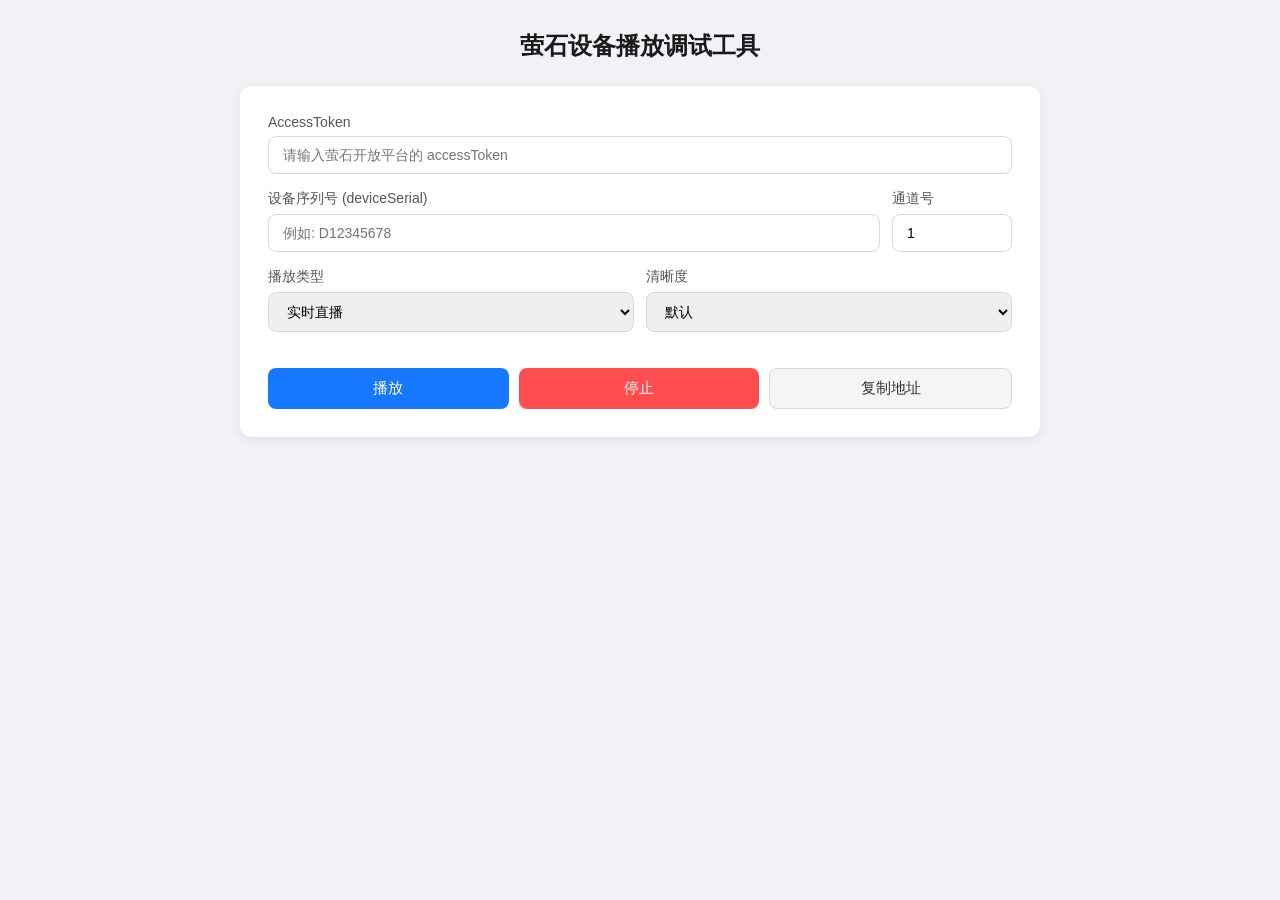
==== spring-boot-ys7/src/main/resources/static/index.html @ 27de963b "add" ====
<!DOCTYPE html>
<html lang="zh-CN">
<head>
    <meta charset="UTF-8">
    <meta name="viewport" content="width=device-width, initial-scale=1.0">
    <title>萤石设备播放调试</title>
    <style>
        * { margin: 0; padding: 0; box-sizing: border-box; }
        body { font-family: -apple-system, BlinkMacSystemFont, "Segoe UI", Roboto, sans-serif; background: #f0f2f5; min-height: 100vh; display: flex; flex-direction: column; align-items: center; padding: 30px 20px; }
        h1 { color: #1a1a1a; margin-bottom: 24px; font-size: 24px; }
        .panel { background: #fff; border-radius: 12px; box-shadow: 0 2px 12px rgba(0,0,0,0.08); padding: 28px; width: 100%; max-width: 800px; }
        .form-group { margin-bottom: 16px; }
        label { display: block; font-size: 14px; color: #555; margin-bottom: 6px; font-weight: 500; }
        input, select { width: 100%; padding: 10px 14px; border: 1px solid #d9d9d9; border-radius: 8px; font-size: 14px; outline: none; transition: border-color 0.2s; }
        input:focus, select:focus { border-color: #1677ff; box-shadow: 0 0 0 2px rgba(22,119,255,0.1); }
        .row { display: flex; gap: 12px; }
        .row > .form-group { flex: 1; }
        .btn-group { display: flex; gap: 10px; margin-top: 20px; }
        button { flex: 1; padding: 10px 20px; border: none; border-radius: 8px; font-size: 15px; font-weight: 500; cursor: pointer; transition: all 0.2s; }
        .btn-play { background: #1677ff; color: #fff; }
        .btn-play:hover { background: #4096ff; }
        .btn-stop { background: #ff4d4f; color: #fff; }
        .btn-stop:hover { background: #ff7875; }
        .btn-copy { background: #f5f5f5; color: #333; border: 1px solid #d9d9d9; }
        .btn-copy:hover { background: #e8e8e8; }
        .player-area { margin-top: 24px; width: 100%; max-width: 800px; }
        .player-area iframe { width: 100%; height: 450px; border: none; border-radius: 12px; box-shadow: 0 2px 12px rgba(0,0,0,0.08); }
        .tip { font-size: 12px; color: #999; margin-top: 4px; }
        .url-preview { margin-top: 16px; padding: 12px; background: #fafafa; border-radius: 8px; border: 1px solid #eee; font-size: 13px; color: #666; word-break: break-all; display: none; }
    </style>
</head>
<body>
    <h1>萤石设备播放调试工具</h1>
    <div class="panel">
        <div class="form-group">
            <label>AccessToken</label>
            <input type="text" id="accessToken" placeholder="请输入萤石开放平台的 accessToken">
        </div>
        <div class="row">
            <div class="form-group">
                <label>设备序列号 (deviceSerial)</label>
                <input type="text" id="deviceSerial" placeholder="例如: D12345678">
            </div>
            <div class="form-group" style="max-width: 120px;">
                <label>通道号</label>
                <input type="number" id="channelNo" value="1" min="1">
            </div>
        </div>
        <div class="row">
            <div class="form-group">
                <label>播放类型</label>
                <select id="playType">
                    <option value="live">实时直播</option>
                    <option value="rec">录像回放</option>
                </select>
            </div>
            <div class="form-group">
                <label>清晰度</label>
                <select id="quality">
                    <option value="">默认</option>
                    <option value="hd">高清</option>
                    <option value="sd">标清</option>
                </select>
            </div>
        </div>
        <div class="btn-group">
            <button class="btn-play" onclick="play()">播放</button>
            <button class="btn-stop" onclick="stop()">停止</button>
            <button class="btn-copy" onclick="copyUrl()">复制地址</button>
        </div>
        <div class="url-preview" id="urlPreview"></div>
    </div>
    <div class="player-area" id="playerArea"></div>

    <script>
        function buildEzopenUrl() {
            const token = document.getElementById('accessToken').value.trim();
            const serial = document.getElementById('deviceSerial').value.trim();
            const channel = document.getElementById('channelNo').value.trim() || '1';
            const playType = document.getElementById('playType').value;
            const quality = document.getElementById('quality').value;

            if (!token || !serial) {
                alert('请填写 AccessToken 和 设备序列号');
                return null;
            }

            let path = channel;
            if (quality) path += '.' + quality;
            path += '.' + playType;

            const ezopenUrl = `ezopen://open.ys7.com/${serial}/${path}`;
            const iframeSrc = `https://open.ys7.com/ezopen/h5/iframe?url=${encodeURIComponent(ezopenUrl)}&autoplay=1&accessToken=${token}`;

            return { ezopenUrl, iframeSrc };
        }

        function play() {
            const result = buildEzopenUrl();
            if (!result) return;

            const preview = document.getElementById('urlPreview');
            preview.style.display = 'block';
            preview.innerHTML = `<strong>ezopen:</strong> ${result.ezopenUrl}<br><strong>iframe:</strong> ${result.iframeSrc}`;

            const area = document.getElementById('playerArea');
            area.innerHTML = `<iframe src="${result.iframeSrc}" allowfullscreen allow="autoplay"></iframe>`;
        }

        function stop() {
            document.getElementById('playerArea').innerHTML = '';
            document.getElementById('urlPreview').style.display = 'none';
        }

        function copyUrl() {
            const result = buildEzopenUrl();
            if (!result) return;

            navigator.clipboard.writeText(result.iframeSrc).then(() => {
                alert('地址已复制到剪贴板');
            }).catch(() => {
                // fallback
                const ta = document.createElement('textarea');
                ta.value = result.iframeSrc;
                document.body.appendChild(ta);
                ta.select();
                document.execCommand('copy');
                document.body.removeChild(ta);
                alert('地址已复制到剪贴板');
            });
        }
    </script>
</body>
</html>
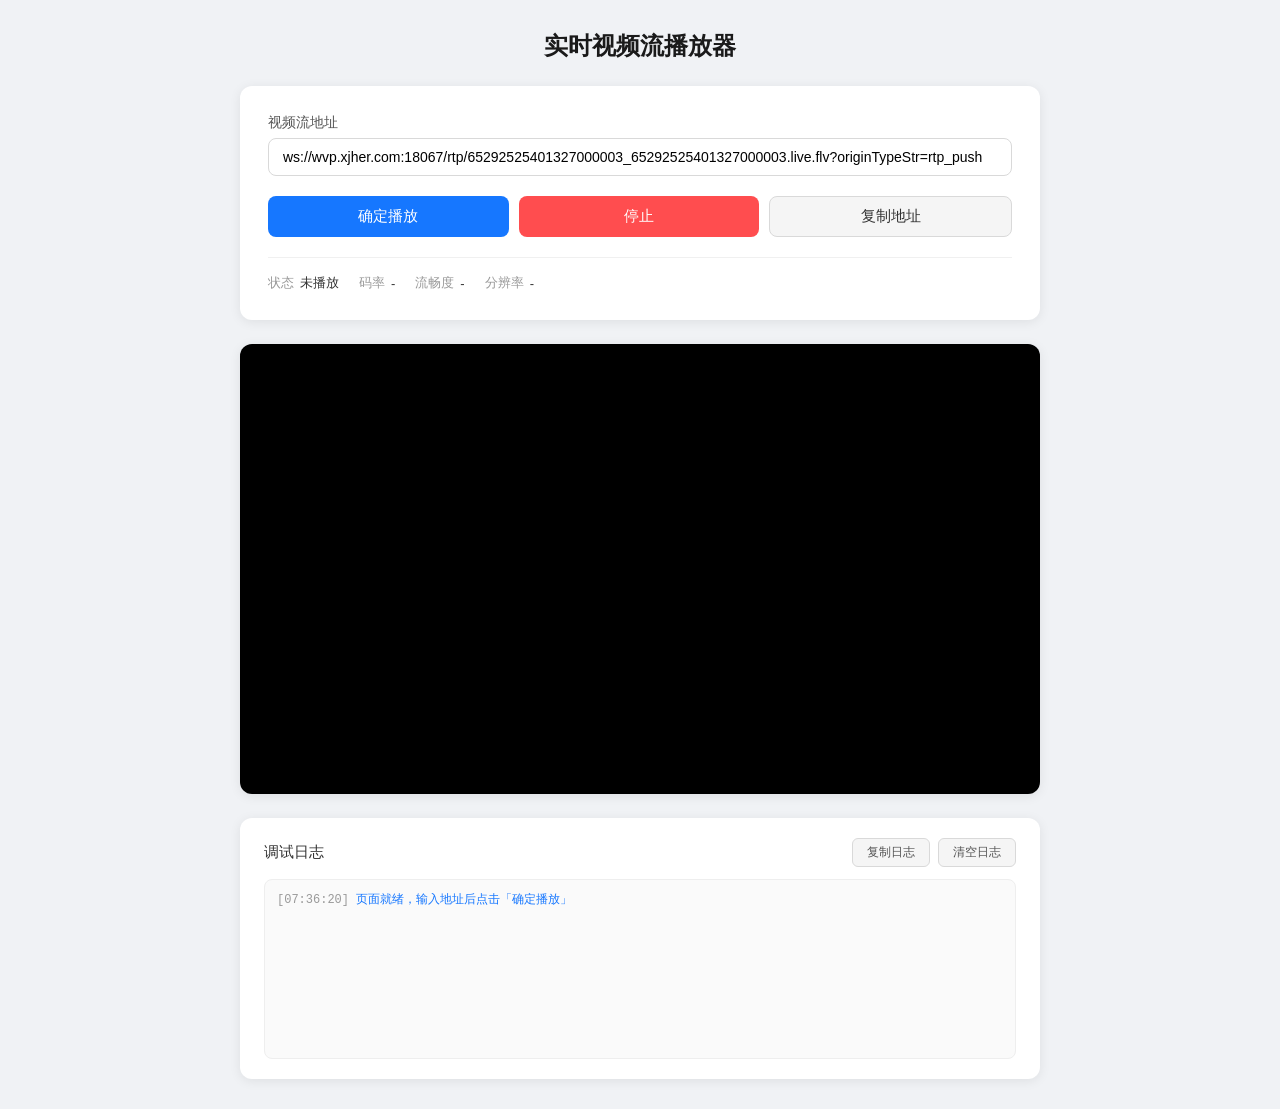
==== commit 0766bb17: "add demo" ====
--- a/spring-boot-ys7/src/main/resources/static/index.html
+++ b/spring-boot-ys7/src/main/resources/static/index.html
@@ -1,134 +1,213 @@
 <!DOCTYPE html>
 <html lang="zh-CN">
 <head>
-    <meta charset="UTF-8">
-    <meta name="viewport" content="width=device-width, initial-scale=1.0">
-    <title>萤石设备播放调试</title>
-    <style>
-        * { margin: 0; padding: 0; box-sizing: border-box; }
-        body { font-family: -apple-system, BlinkMacSystemFont, "Segoe UI", Roboto, sans-serif; background: #f0f2f5; min-height: 100vh; display: flex; flex-direction: column; align-items: center; padding: 30px 20px; }
-        h1 { color: #1a1a1a; margin-bottom: 24px; font-size: 24px; }
-        .panel { background: #fff; border-radius: 12px; box-shadow: 0 2px 12px rgba(0,0,0,0.08); padding: 28px; width: 100%; max-width: 800px; }
-        .form-group { margin-bottom: 16px; }
-        label { display: block; font-size: 14px; color: #555; margin-bottom: 6px; font-weight: 500; }
-        input, select { width: 100%; padding: 10px 14px; border: 1px solid #d9d9d9; border-radius: 8px; font-size: 14px; outline: none; transition: border-color 0.2s; }
-        input:focus, select:focus { border-color: #1677ff; box-shadow: 0 0 0 2px rgba(22,119,255,0.1); }
-        .row { display: flex; gap: 12px; }
-        .row > .form-group { flex: 1; }
-        .btn-group { display: flex; gap: 10px; margin-top: 20px; }
-        button { flex: 1; padding: 10px 20px; border: none; border-radius: 8px; font-size: 15px; font-weight: 500; cursor: pointer; transition: all 0.2s; }
-        .btn-play { background: #1677ff; color: #fff; }
-        .btn-play:hover { background: #4096ff; }
-        .btn-stop { background: #ff4d4f; color: #fff; }
-        .btn-stop:hover { background: #ff7875; }
-        .btn-copy { background: #f5f5f5; color: #333; border: 1px solid #d9d9d9; }
-        .btn-copy:hover { background: #e8e8e8; }
-        .player-area { margin-top: 24px; width: 100%; max-width: 800px; }
-        .player-area iframe { width: 100%; height: 450px; border: none; border-radius: 12px; box-shadow: 0 2px 12px rgba(0,0,0,0.08); }
-        .tip { font-size: 12px; color: #999; margin-top: 4px; }
-        .url-preview { margin-top: 16px; padding: 12px; background: #fafafa; border-radius: 8px; border: 1px solid #eee; font-size: 13px; color: #666; word-break: break-all; display: none; }
-    </style>
+  <meta charset="UTF-8">
+  <meta name="viewport" content="width=device-width, initial-scale=1.0">
+  <title>实时视频流播放器</title>
+  <style>
+    * { margin: 0; padding: 0; box-sizing: border-box; }
+    body { font-family: -apple-system, BlinkMacSystemFont, "Segoe UI", Roboto, sans-serif; background: #f0f2f5; min-height: 100vh; display: flex; flex-direction: column; align-items: center; padding: 30px 20px; }
+    h1 { color: #1a1a1a; margin-bottom: 24px; font-size: 24px; }
+    .panel { background: #fff; border-radius: 12px; box-shadow: 0 2px 12px rgba(0,0,0,0.08); padding: 28px; width: 100%; max-width: 800px; }
+    .form-group { margin-bottom: 16px; }
+    label { display: block; font-size: 14px; color: #555; margin-bottom: 6px; font-weight: 500; }
+    input { width: 100%; padding: 10px 14px; border: 1px solid #d9d9d9; border-radius: 8px; font-size: 14px; outline: none; transition: border-color 0.2s; }
+    input:focus { border-color: #1677ff; box-shadow: 0 0 0 2px rgba(22,119,255,0.1); }
+    .btn-group { display: flex; gap: 10px; margin-top: 20px; }
+    button { flex: 1; padding: 10px 20px; border: none; border-radius: 8px; font-size: 15px; font-weight: 500; cursor: pointer; transition: all 0.2s; }
+    .btn-play { background: #1677ff; color: #fff; }
+    .btn-play:hover { background: #4096ff; }
+    .btn-stop { background: #ff4d4f; color: #fff; }
+    .btn-stop:hover { background: #ff7875; }
+    .btn-copy { background: #f5f5f5; color: #333; border: 1px solid #d9d9d9; }
+    .btn-copy:hover { background: #e8e8e8; }
+    .status-bar { display: flex; flex-wrap: wrap; gap: 20px; margin-top: 20px; padding-top: 16px; border-top: 1px solid #f0f0f0; font-size: 13px; }
+    .status-item { display: flex; align-items: center; gap: 6px; }
+    .status-label { color: #999; }
+    .status-value { color: #333; font-weight: 500; }
+    .status-value.ok { color: #52c41a; }
+    .status-value.warn { color: #faad14; }
+    .status-value.error { color: #ff4d4f; }
+    .player-area { margin-top: 24px; width: 100%; max-width: 800px; }
+    .player-wrap { width: 100%; aspect-ratio: 16/9; background: #000; border-radius: 12px; overflow: hidden; box-shadow: 0 2px 12px rgba(0,0,0,0.08); }
+    #playerContainer { width: 100%; height: 100%; }
+    .log-panel { margin-top: 24px; width: 100%; max-width: 800px; background: #fff; border-radius: 12px; box-shadow: 0 2px 12px rgba(0,0,0,0.08); padding: 20px 24px; }
+    .log-header { display: flex; align-items: center; justify-content: space-between; margin-bottom: 12px; }
+    .log-header h2 { font-size: 15px; color: #333; font-weight: 500; }
+    .log-btn-group { display: flex; gap: 8px; }
+    .log-btn { flex: none; padding: 5px 14px; font-size: 12px; background: #f5f5f5; color: #555; border: 1px solid #d9d9d9; border-radius: 6px; cursor: pointer; transition: all 0.2s; }
+    .log-btn:hover { background: #e8e8e8; }
+    #logBox { height: 180px; overflow-y: auto; background: #fafafa; border: 1px solid #eee; border-radius: 8px; padding: 10px 12px; font-family: Consolas, "Courier New", monospace; font-size: 12px; line-height: 1.7; white-space: pre-wrap; word-break: break-all; }
+    .log-time { color: #999; }
+    .log-info { color: #1677ff; }
+    .log-success { color: #52c41a; }
+    .log-warn { color: #faad14; }
+    .log-error { color: #ff4d4f; }
+  </style>
 </head>
 <body>
-    <h1>萤石设备播放调试工具</h1>
-    <div class="panel">
-        <div class="form-group">
-            <label>AccessToken</label>
-            <input type="text" id="accessToken" placeholder="请输入萤石开放平台的 accessToken">
-        </div>
-        <div class="row">
-            <div class="form-group">
-                <label>设备序列号 (deviceSerial)</label>
-                <input type="text" id="deviceSerial" placeholder="例如: D12345678">
-            </div>
-            <div class="form-group" style="max-width: 120px;">
-                <label>通道号</label>
-                <input type="number" id="channelNo" value="1" min="1">
-            </div>
-        </div>
-        <div class="row">
-            <div class="form-group">
-                <label>播放类型</label>
-                <select id="playType">
-                    <option value="live">实时直播</option>
-                    <option value="rec">录像回放</option>
-                </select>
-            </div>
-            <div class="form-group">
-                <label>清晰度</label>
-                <select id="quality">
-                    <option value="">默认</option>
-                    <option value="hd">高清</option>
-                    <option value="sd">标清</option>
-                </select>
-            </div>
-        </div>
-        <div class="btn-group">
-            <button class="btn-play" onclick="play()">播放</button>
-            <button class="btn-stop" onclick="stop()">停止</button>
-            <button class="btn-copy" onclick="copyUrl()">复制地址</button>
-        </div>
-        <div class="url-preview" id="urlPreview"></div>
-    </div>
-    <div class="player-area" id="playerArea"></div>
-
-    <script>
-        function buildEzopenUrl() {
-            const token = document.getElementById('accessToken').value.trim();
-            const serial = document.getElementById('deviceSerial').value.trim();
-            const channel = document.getElementById('channelNo').value.trim() || '1';
-            const playType = document.getElementById('playType').value;
-            const quality = document.getElementById('quality').value;
-
-            if (!token || !serial) {
-                alert('请填写 AccessToken 和 设备序列号');
-                return null;
-            }
-
-            let path = channel;
-            if (quality) path += '.' + quality;
-            path += '.' + playType;
-
-            const ezopenUrl = `ezopen://open.ys7.com/${serial}/${path}`;
-            const iframeSrc = `https://open.ys7.com/ezopen/h5/iframe?url=${encodeURIComponent(ezopenUrl)}&autoplay=1&accessToken=${token}`;
-
-            return { ezopenUrl, iframeSrc };
-        }
-
-        function play() {
-            const result = buildEzopenUrl();
-            if (!result) return;
-
-            const preview = document.getElementById('urlPreview');
-            preview.style.display = 'block';
-            preview.innerHTML = `<strong>ezopen:</strong> ${result.ezopenUrl}<br><strong>iframe:</strong> ${result.iframeSrc}`;
-
-            const area = document.getElementById('playerArea');
-            area.innerHTML = `<iframe src="${result.iframeSrc}" allowfullscreen allow="autoplay"></iframe>`;
-        }
-
-        function stop() {
-            document.getElementById('playerArea').innerHTML = '';
-            document.getElementById('urlPreview').style.display = 'none';
-        }
-
-        function copyUrl() {
-            const result = buildEzopenUrl();
-            if (!result) return;
-
-            navigator.clipboard.writeText(result.iframeSrc).then(() => {
-                alert('地址已复制到剪贴板');
-            }).catch(() => {
-                // fallback
-                const ta = document.createElement('textarea');
-                ta.value = result.iframeSrc;
-                document.body.appendChild(ta);
-                ta.select();
-                document.execCommand('copy');
-                document.body.removeChild(ta);
-                alert('地址已复制到剪贴板');
-            });
-        }
-    </script>
+  <h1>实时视频流播放器 </h1>
+  <div class="panel">
+    <div class="form-group">
+      <label>视频流地址</label>
+      <input id="urlInput" type="text" placeholder="支持通过 http 或 websocket 获取的 flv 流，例如 ws://host:port/rtp/xxx.live.flv" value="ws://wvp.xjher.com:18067/rtp/65292525401327000003_65292525401327000003.live.flv?originTypeStr=rtp_push" />
+    </div>
+    <div class="btn-group">
+      <button id="playBtn" class="btn-play" type="button">确定播放</button>
+      <button id="stopBtn" class="btn-stop" type="button">停止</button>
+      <button id="copyUrlBtn" class="btn-copy" type="button">复制地址</button>
+    </div>
+    <div class="status-bar">
+      <div class="status-item">
+        <span class="status-label">状态</span>
+        <span id="playStatus" class="status-value">未播放</span>
+      </div>
+      <div class="status-item">
+        <span class="status-label">码率</span>
+        <span id="kBpsStatus" class="status-value">-</span>
+      </div>
+      <div class="status-item">
+        <span class="status-label">流畅度</span>
+        <span id="perfStatus" class="status-value">-</span>
+      </div>
+      <div class="status-item">
+        <span class="status-label">分辨率</span>
+        <span id="videoInfoStatus" class="status-value">-</span>
+      </div>
+    </div>
+  </div>
+
+  <div class="player-area">
+    <div class="player-wrap">
+      <div id="playerContainer"></div>
+    </div>
+  </div>
+
+  <div class="log-panel">
+    <div class="log-header">
+      <h2>调试日志</h2>
+      <div class="log-btn-group">
+        <button id="copyLogBtn" class="log-btn" type="button">复制日志</button>
+        <button id="clearLogBtn" class="log-btn" type="button">清空日志</button>
+      </div>
+    </div>
+    <div id="logBox"></div>
+  </div>
+
+  <script src="./jessibuca/jessibuca.js"></script>
+  <script>
+    (function () {
+      var player = null;
+      var urlInput = document.getElementById('urlInput');
+      var logBox = document.getElementById('logBox');
+      var playStatus = document.getElementById('playStatus');
+      var kBpsStatus = document.getElementById('kBpsStatus');
+      var perfStatus = document.getElementById('perfStatus');
+      var videoInfoStatus = document.getElementById('videoInfoStatus');
+
+      function now() { return new Date().toLocaleTimeString('zh-CN', { hour12: false }); }
+
+      function log(msg, type) {
+        var d = document.createElement('div');
+        d.innerHTML = '<span class="log-time">[' + now() + ']</span> <span class="log-' + (type || 'info') + '">' + msg + '</span>';
+        logBox.appendChild(d);
+        logBox.scrollTop = logBox.scrollHeight;
+      }
+
+      function setStatus(text, cls) {
+        playStatus.textContent = text;
+        playStatus.className = 'status-value' + (cls ? ' ' + cls : '');
+      }
+
+      function destroy() {
+        if (player) { try { player.destroy(); } catch (e) { log('销毁异常: ' + e.message, 'warn'); } player = null; }
+        setStatus('已停止');
+        kBpsStatus.textContent = '-';
+        perfStatus.textContent = '-';
+        videoInfoStatus.textContent = '-';
+      }
+
+      function createPlayer() {
+        document.getElementById('playerContainer').innerHTML = '';
+        player = new window.Jessibuca({
+          container: document.getElementById('playerContainer'),
+          autoWasm: true,
+          debug: true,
+          decoder: './jessibuca/decoder.js',
+          hasAudio: true,
+          heartTimeout: 5,
+          heartTimeoutReplay: true,
+          heartTimeoutReplayTimes: 3,
+          hotKey: true,
+          isResize: true,
+          keepScreenOn: true,
+          loadingText: '请稍等, 视频加载中......',
+          loadingTimeout: 10,
+          loadingTimeoutReplay: true,
+          loadingTimeoutReplayTimes: 3,
+          operateBtns: { fullscreen: false, screenshot: false, play: false, audio: false, record: false },
+          timeout: 10,
+          useMSE: true,
+          videoBuffer: 0.1,
+          wasmDecodeErrorReplay: true
+        });
+        bindEvents(player);
+        return player;
+      }
+
+      function bindEvents(p) {
+        p.on('load', function () { log('播放器加载完成', 'success'); });
+        p.on('play', function () { setStatus('播放中', 'ok'); log('开始播放', 'success'); });
+        p.on('pause', function () { setStatus('已暂停', 'warn'); });
+        p.on('kBps', function (v) { kBpsStatus.textContent = Math.round(v) + ' kb/s'; });
+        p.on('performance', function (v) {
+          perfStatus.textContent = v === 2 ? '非常流畅' : v === 1 ? '流畅' : '卡顿';
+        });
+        p.on('videoInfo', function (info) {
+          var text = (info.width || '?') + ' x ' + (info.height || '?');
+          videoInfoStatus.textContent = text;
+          log('视频信息: ' + text);
+        });
+        p.on('error', function (m) { setStatus('播放错误', 'error'); log('错误: ' + m, 'error'); });
+        p.on('timeout', function (m) { setStatus('连接超时', 'error'); log('超时: ' + m, 'error'); });
+        p.on('loadingTimeout', function () { setStatus('加载超时', 'error'); log('加载超时', 'error'); });
+      }
+
+      function playUrl(url) {
+        if (!url) { log('请输入视频地址', 'warn'); urlInput.focus(); return; }
+        if (typeof window.Jessibuca === 'undefined') { log('Jessibuca 未加载', 'error'); return; }
+        destroy();
+        logBox.innerHTML = '';
+        log('准备播放: ' + url);
+        setStatus('连接中...', 'warn');
+        var j = createPlayer();
+        function start() { j.play(url).catch(function (e) { log('play 失败: ' + (e && e.message || e), 'error'); setStatus('播放失败', 'error'); }); }
+        j.hasLoaded() ? start() : j.on('load', start);
+      }
+
+      document.getElementById('playBtn').addEventListener('click', function () { playUrl(urlInput.value.trim()); });
+      document.getElementById('stopBtn').addEventListener('click', destroy);
+      document.getElementById('copyUrlBtn').addEventListener('click', function () {
+        var url = urlInput.value.trim();
+        if (!url) { log('地址为空', 'warn'); return; }
+        navigator.clipboard.writeText(url).then(function () { log('地址已复制', 'success'); }).catch(function () {
+          var ta = document.createElement('textarea'); ta.value = url; document.body.appendChild(ta); ta.select(); document.execCommand('copy'); document.body.removeChild(ta);
+          log('地址已复制', 'success');
+        });
+      });
+      urlInput.addEventListener('keydown', function (e) { if (e.key === 'Enter') playUrl(urlInput.value.trim()); });
+      document.getElementById('clearLogBtn').addEventListener('click', function () { logBox.innerHTML = ''; });
+      document.getElementById('copyLogBtn').addEventListener('click', function () {
+        var text = logBox.innerText;
+        if (!text) { log('日志为空', 'warn'); return; }
+        navigator.clipboard.writeText(text).then(function () { log('日志已复制', 'success'); }).catch(function () {
+          var ta = document.createElement('textarea'); ta.value = text; document.body.appendChild(ta); ta.select(); document.execCommand('copy'); document.body.removeChild(ta);
+          log('日志已复制', 'success');
+        });
+      });
+      window.addEventListener('beforeunload', destroy);
+      log('页面就绪，输入地址后点击「确定播放」');
+    })();
+  </script>
 </body>
 </html>
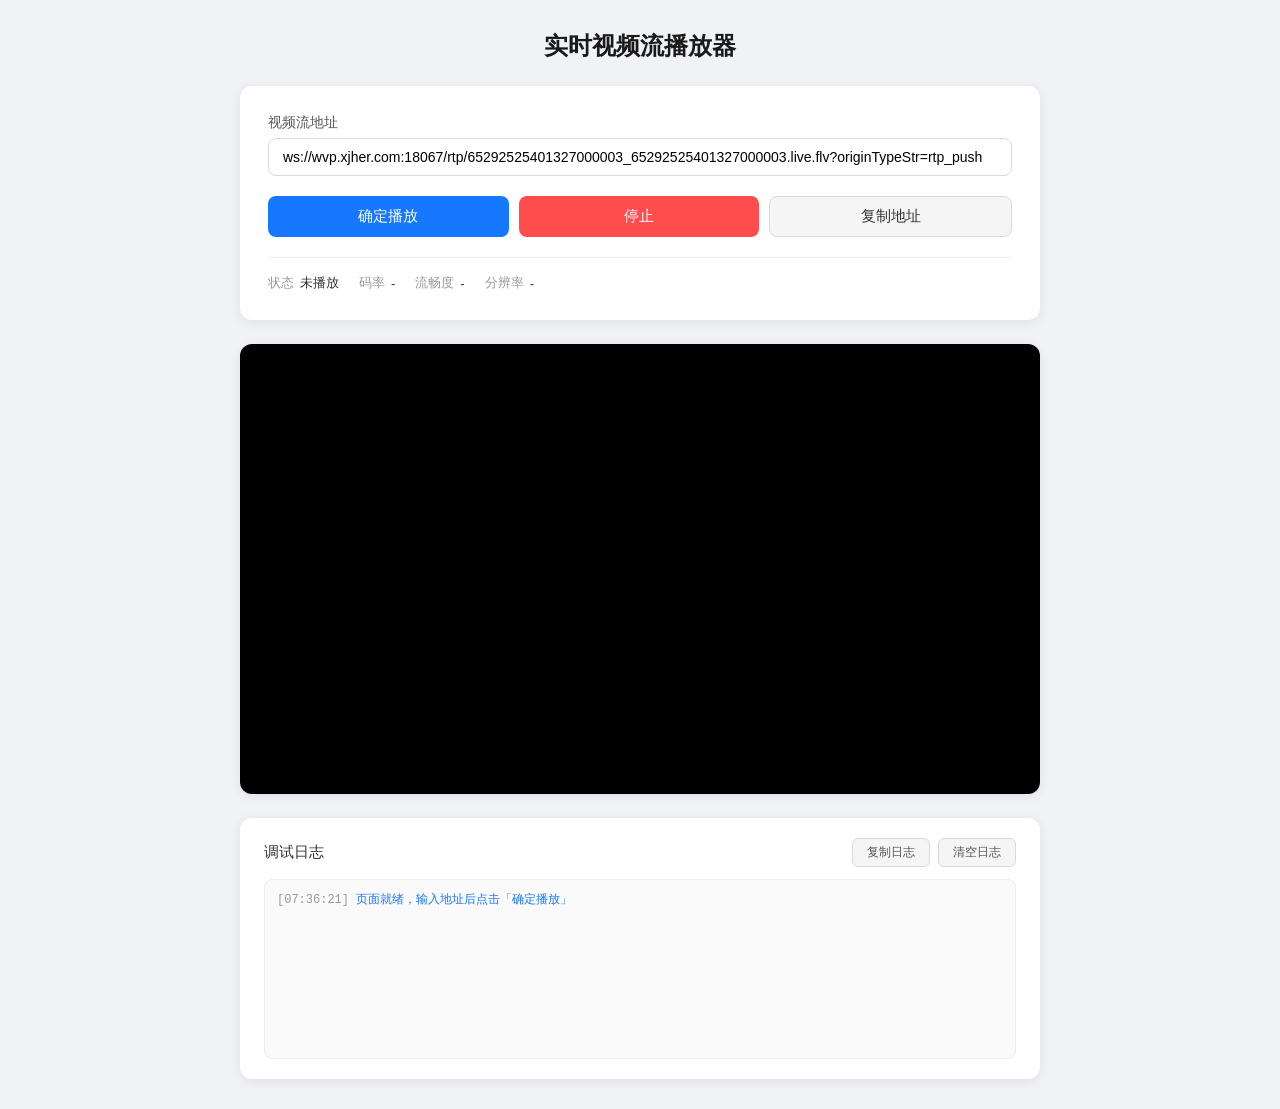
==== commit 0447b5a9: "update" ====
--- a/spring-boot-ys7/src/main/resources/static/index.html
+++ b/spring-boot-ys7/src/main/resources/static/index.html
@@ -50,7 +50,7 @@
   <div class="panel">
     <div class="form-group">
       <label>视频流地址</label>
-      <input id="urlInput" type="text" placeholder="支持通过 http 或 websocket 获取的 flv 流，例如 ws://host:port/rtp/xxx.live.flv" value="ws://wvp.xjher.com:18067/rtp/65292525401327000003_65292525401327000003.live.flv?originTypeStr=rtp_push" />
+      <input id="urlInput" type="text" placeholder="支持通过 HTTP 或 WebSocket 获取的 FLV 流，例如 ws://host:port/rtp/xxx.live.flv" value="ws://wvp.xjher.com:18067/rtp/65292525401327000003_65292525401327000003.live.flv?originTypeStr=rtp_push" />
     </div>
     <div class="btn-group">
       <button id="playBtn" class="btn-play" type="button">确定播放</button>
